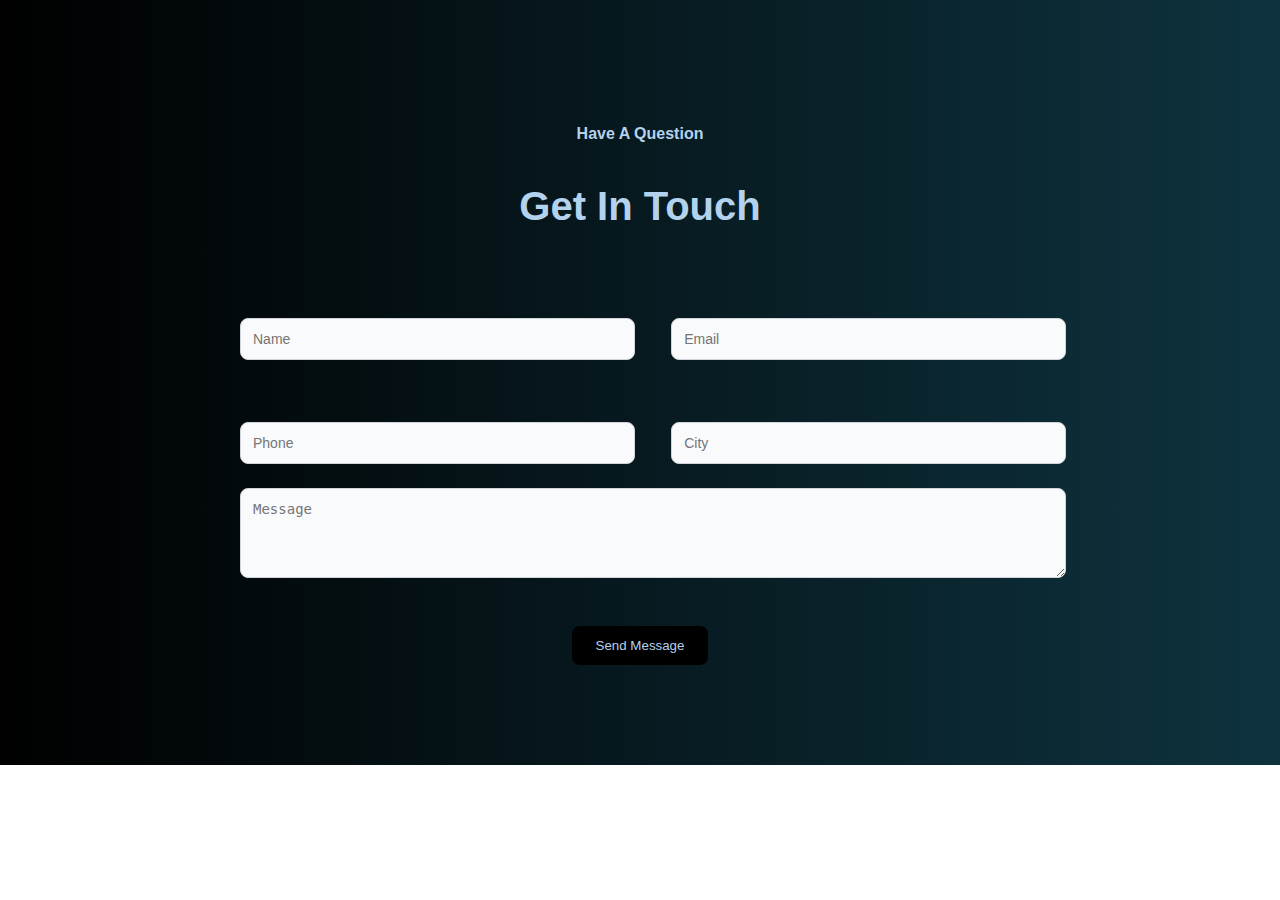
==== contact.html @ 814f49eb "Adding the contact files" ====
<!DOCTYPE html>
<html lang="en">
<head>
  <title>NLK Sea Foods</title>
  <link rel="shortcut icon" type="image/x-icon" href="imgs/NLKlogo.png">
  <meta charset="UTF-8">
  <meta name="viewport" content="width=device-width, initial-scale=1.0">
  <title>contact</title>
  <link rel="stylesheet" href="contact.css">
</head>
<body>
  <div class="backs">
    <section id="contact" class="contact-section">
      <div class="container">
        <div class="text-center section-header">
          <h4 class="subtitle">Have A Question</h4>
          <h1 class="title">Get In Touch</h1>
        </div>
        <form action="mailto:mschsran0101@gmail.com" method="post" enctype="text/plain">
          <div class="form-container">
            <div class="input-group">
              <input type="text" class="input" placeholder="Name">
              <input type="email" class="input" placeholder="Email">
              <input type="tel" class="input" placeholder="Phone">
              <input type="text" class="input" placeholder="City">
            </div>
            <textarea rows="4" class="textarea" placeholder="Message"></textarea>
            <button class="btn">Send Message</button>
          </div>
        </form>
      </div>
    </section>
  </div>
</body>
</html>
---- contact.css ----
/* General Styles */
body {
    font-family: Arial, sans-serif;
    line-height: 1.6;
    margin: 0;
    padding: 0;
  }
  
  .backs {
    background:linear-gradient(to right,#000000,  #0e333f);
    padding: 20px;
  }
  .contact-section {
    display: flex;
    justify-content: center;
    padding-top: 5rem; 
    padding-bottom: 5rem; 
}

.container {
    width: 100%;
    max-width: 1200px; 
    margin: 0 auto;
}

.section-header {
    text-align: center;
    margin: 0 auto;
    margin-bottom: 5rem; 
    width: 50%; 
}

.subtitle {
    font-weight: bold;
    color: #b3d2ed; 
    margin-bottom: 1rem; 
}

.title {
    font-size: 2.5rem; 
    color: #b3d2ed;
    text-shadow: #ecebeb;
    
}

.form-container {
    width: 66.67%; 
    margin: 0 auto;
    text-align: center;
}

.input-group {
    display: grid;
    gap: 3.9rem; 
    margin-bottom: 1.5rem;
    color: #4B5563; 
    grid-template-columns: 1fr; 
}

@media (min-width: 768px) {
    .input-group {
        grid-template-columns: repeat(2, 1fr);
    }

    .section-header {
        width: 50%; 
    }
}

.input, .textarea {
    background-color: #F9FAFB; 
    border: 1px solid #D1D5DB; 
    font-size: 0.875rem;
    border-radius: 0.5rem; 
    width: 100%;
    padding: 0.75rem; 
    outline: none;
}

.input:focus, .textarea:focus {
    border-color: #8a4949; /
}

.btn {
    margin-top: 2.5rem;
    padding: 0.75rem 1.5rem; 
    background-color: #000000; 
    color:#b3d2ed;
    border: none;
    border-radius: 0.5rem; 
    cursor: pointer;
}


@keyframes fadeIn {
    0% {
        opacity: 0;
        transform: translateY(20px);
    }
    100% {
        opacity: 1;
        transform: translateY(0);
    }
}

.contact-section {
    animation: fadeIn 1s ease-in-out;
}
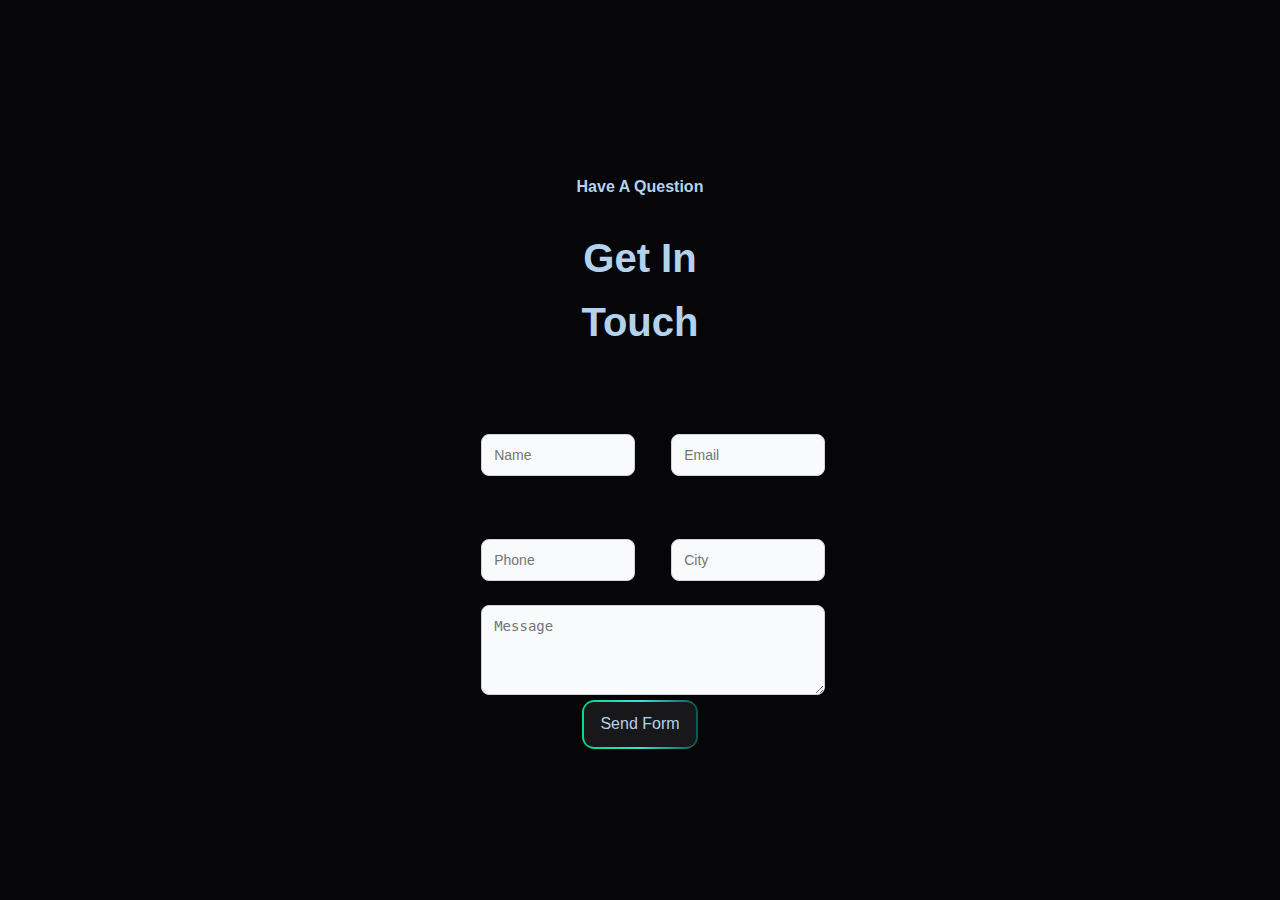
==== commit 5f49eea3: "add" ====
--- a/contact.html
+++ b/contact.html
@@ -5,10 +5,11 @@
   <link rel="shortcut icon" type="image/x-icon" href="imgs/NLKlogo.png">
   <meta charset="UTF-8">
   <meta name="viewport" content="width=device-width, initial-scale=1.0">
-  <title>contact</title>
   <link rel="stylesheet" href="contact.css">
 </head>
 <body>
+
+
   <div class="backs">
     <section id="contact" class="contact-section">
       <div class="container">
@@ -25,7 +26,9 @@
               <input type="text" class="input" placeholder="City">
             </div>
             <textarea rows="4" class="textarea" placeholder="Message"></textarea>
-            <button class="btn">Send Message</button>
+            <a class="btn">
+              <span> Send Form </span>
+            </a>
           </div>
         </form>
       </div>
--- a/contact.css
+++ b/contact.css
@@ -5,11 +5,8 @@
     margin: 0;
     padding: 0;
   }
+
   
-  .backs {
-    background:linear-gradient(to right,#000000,  #0e333f);
-    padding: 20px;
-  }
   .contact-section {
     display: flex;
     justify-content: center;
@@ -78,18 +75,9 @@
 }
 
 .input:focus, .textarea:focus {
-    border-color: #8a4949; /
+    border-color: #000000; /
 }
 
-.btn {
-    margin-top: 2.5rem;
-    padding: 0.75rem 1.5rem; 
-    background-color: #000000; 
-    color:#b3d2ed;
-    border: none;
-    border-radius: 0.5rem; 
-    cursor: pointer;
-}
 
 
 @keyframes fadeIn {
@@ -107,3 +95,65 @@
     animation: fadeIn 1s ease-in-out;
 }
 
+
+body {
+    margin: 0;
+    padding: 0;
+    display: flex;
+    align-items: center;
+    justify-content: center;
+    height: 100vh;
+    background-color: #060608;
+    font-family: "Segoe UI", sans-serif;
+    font-weight: 500;
+  }
+  
+  .btn {
+    line-height: 1.8rem;
+    border-radius: 9.5px;
+    display: inline-flex;
+    padding: 0.5rem 1rem;
+    font-size: 1rem;
+    position: relative;
+    background-color: #18181b;
+    color: #b3d2ed;
+    transition: background-color 0.2s ease-in-out;
+    justify-content: center;
+    text-align: center;
+    cursor: pointer; /* Not included according to website */
+  }
+  
+  .btn:hover {
+    background-color: #000000;
+  }
+  
+  .btn:before {
+    content: "";
+    position: absolute;
+    background: linear-gradient(
+      to right,
+      rgb(0, 220, 130),
+      rgb(54, 228, 218),
+      rgb(7, 89, 84)
+    );
+    inset: -2px;
+    z-index: -1;
+    border-radius: 12.5px;
+    transition: all 0.2s ease 0s;
+  }
+  
+  .btn:hover:before {
+    box-shadow: rgba(0, 220, 130, 0.5) 0px 0px 10px 0px,
+      rgba(54, 228, 218, 0.5) 0px 0px 20px 0px;
+  }
+  
+  .btn > span {
+    text-align: left;
+    overflow: hidden;
+    display: -webkit-box;
+    -webkit-box-orient: vertical;
+    -webkit-line-clamp: 1;
+    word-break: break-all;
+  }
+  
+  